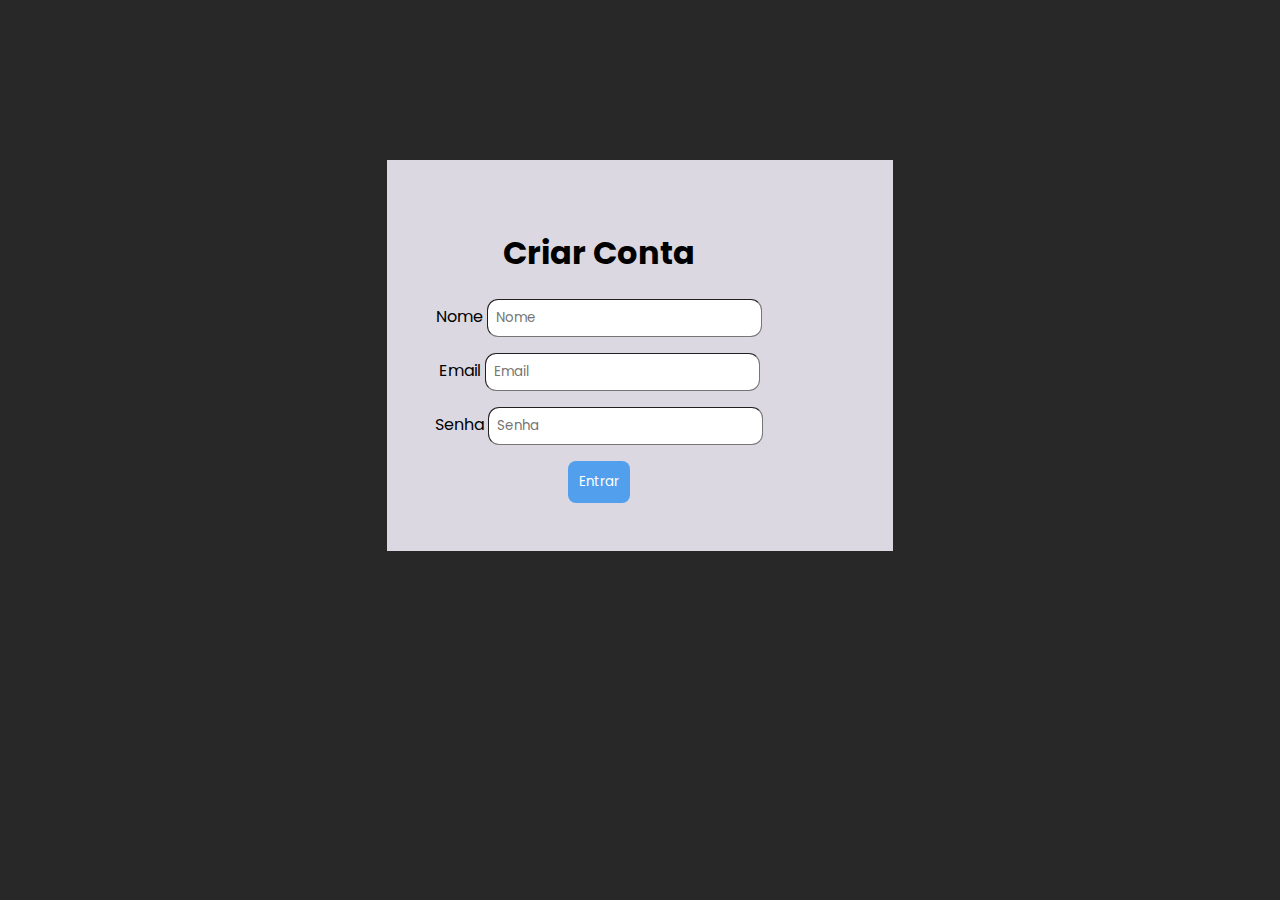
==== create.html @ 80d7472b "auth done" ====
<!doctype html>
<html lang="en">
  <head>
    <meta charset="UTF-8" />
    <meta name="viewport" content="width=device-width, initial-scale=1" />
    <title></title>
    <link href="style.css" rel="stylesheet" />
    <link rel="preconnect" href="https://fonts.googleapis.com" />
    <link rel="preconnect" href="https://fonts.gstatic.com" crossorigin />
    <link
      href="https://fonts.googleapis.com/css2?family=Berkshire+Swash&family=Poppins:ital,wght@0,100;0,200;0,300;0,400;0,500;0,600;0,700;0,800;0,900;1,100;1,200;1,300;1,400;1,500;1,600;1,700;1,800;1,900&family=Urbanist:ital,wght@0,100..900;1,100..900&display=swap"
      rel="stylesheet"
    />
    
  </head>

  <body>
        <div class="container-login">
            <form style="text-align: center;">
                <h1>Criar Conta</h1>
                <label for="nome">Nome</label>
                <input type="text" name="nome" value="" placeholder="Nome" style="margin-bottom: 1rem;">
                <br>
                <label for="email">Email</label>
                <input type="text" name="email" value="" placeholder="Email" style="margin-bottom: 1rem;">
                <br>
                <label for="senha">Senha</label>
                <input type="password" name="senha" value="" placeholder="Senha">
                <br>
                <button onclick="createAccount(event)">Entrar</button>
            </form>
        </div>
        <script src="app.js"></script>
  </body>
</html>
---- style.css ----
* {
    font-family: Poppins;
    box-sizing: border-box;
}

body {
    background-color: #282828;
}

table {
    /* font-family: Arial, Helvetica, sans-serif; */
    border-collapse: collapse;
    width: 100%;
}

table td,
table th {
    border: 1px solid #ddd;
    padding: 8px;
}

table tr {
    background-color: #f2f2f2;
}

table tr:hover {
    background-color: #ddd;
}

table th {
    padding-top: 12px;
    padding-bottom: 12px;
    text-align: left;
    background-color: #04aa6d;
    color: white;
}

button {
    padding: 0.7rem;
    border-radius: 0.5rem;
    border: none;
    transition: .3s;
    background-color: #52a0ed;
    color: white;
}

button:hover {
    transform: scale(1.07);
}

input {
    padding: 0.5rem;
    border-radius: 0.7rem;
    border-width: thin;
    outline: none;
}

.container {
    /* margin-top: 5rem; */
    background-color: #dbd8e1;
    margin: 1rem;
    padding: 2rem;
    border-radius: 1rem;
    transition: 0.3s;
}

.container:hover {
    transform: scale(1.01);
}

.global {
    display: flex;
    flex-direction: column;
    justify-content: center;
    align-content: center;
    /* align-items: center; */
}

.container-login {
    background-color: #dbd8e1;
    display: flex;
    margin: auto;
    width: 40%;
    margin-top: 10rem;
    padding: 3rem;
}

.container-login button {
    margin-top: 1rem;
}
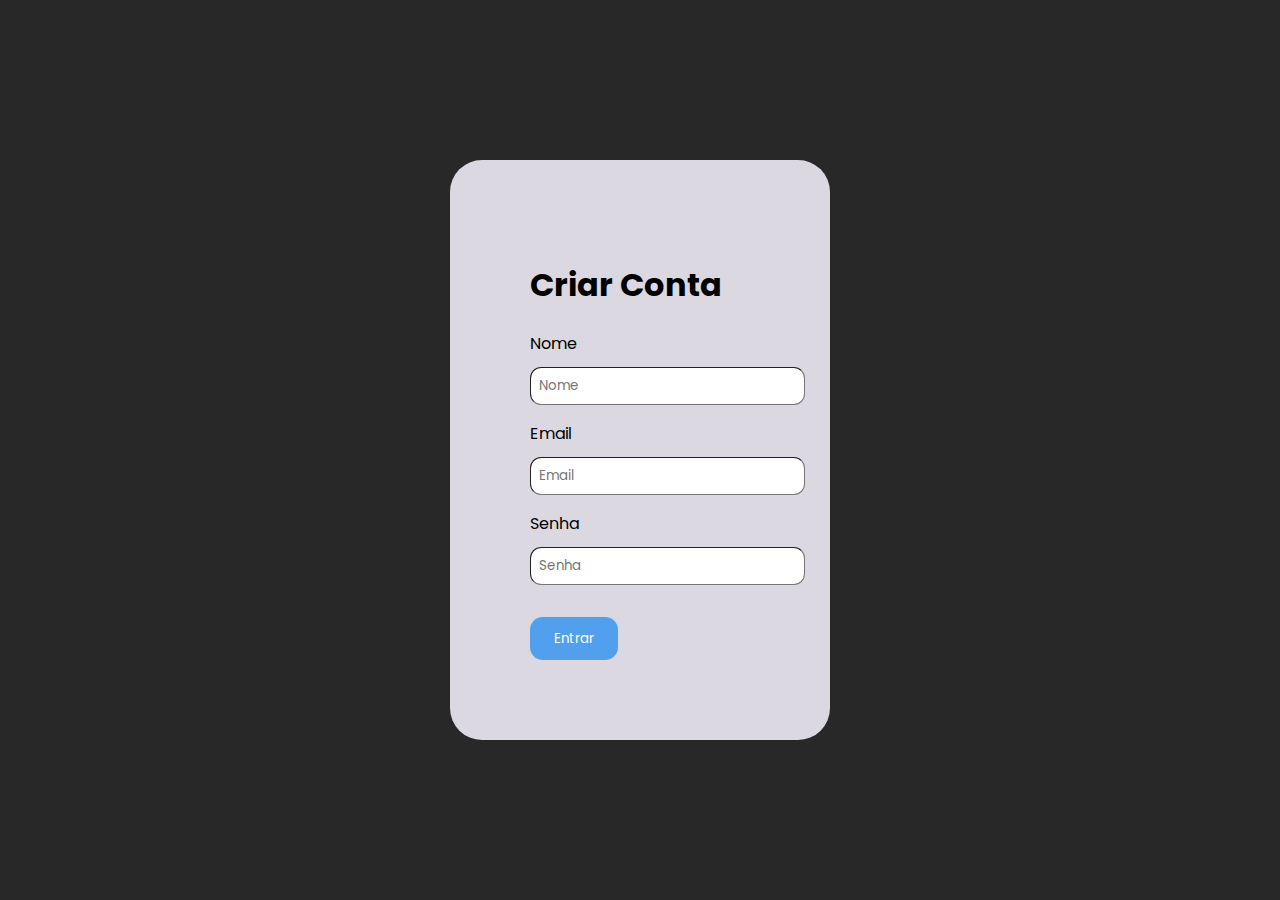
==== commit ad2c822c: "fix verifier route" ====
--- a/create.html
+++ b/create.html
@@ -11,25 +11,41 @@
       href="https://fonts.googleapis.com/css2?family=Berkshire+Swash&family=Poppins:ital,wght@0,100;0,200;0,300;0,400;0,500;0,600;0,700;0,800;0,900;1,100;1,200;1,300;1,400;1,500;1,600;1,700;1,800;1,900&family=Urbanist:ital,wght@0,100..900;1,100..900&display=swap"
       rel="stylesheet"
     />
-    
   </head>
 
   <body>
-        <div class="container-login">
-            <form style="text-align: center;">
-                <h1>Criar Conta</h1>
-                <label for="nome">Nome</label>
-                <input type="text" name="nome" value="" placeholder="Nome" style="margin-bottom: 1rem;">
-                <br>
-                <label for="email">Email</label>
-                <input type="text" name="email" value="" placeholder="Email" style="margin-bottom: 1rem;">
-                <br>
-                <label for="senha">Senha</label>
-                <input type="password" name="senha" value="" placeholder="Senha">
-                <br>
-                <button onclick="createAccount(event)">Entrar</button>
-            </form>
-        </div>
-        <script src="app.js"></script>
+    <div class="global-container">
+      <div class="container-login">
+        <form style="">
+          <h1>Criar Conta</h1>
+          <label for="nome">Nome</label>
+          <br />
+          <input
+            type="text"
+            name="nome"
+            value=""
+            placeholder="Nome"
+            style="margin-bottom: 1rem"
+          />
+          <br />
+          <label for="email">Email</label>
+          <br />
+          <input
+            type="text"
+            name="email"
+            value=""
+            placeholder="Email"
+            style="margin-bottom: 1rem"
+          />
+          <br />
+          <label for="senha">Senha</label>
+          <br />
+          <input type="password" name="senha" value="" placeholder="Senha" />
+          <br />
+          <button onclick="createAccount(event)">Entrar</button>
+        </form>
+      </div>
+    </div>
+    <script src="app.js"></script>
   </body>
 </html>
--- a/style.css
+++ b/style.css
@@ -1,90 +1,102 @@
 * {
-    font-family: Poppins;
-    box-sizing: border-box;
+  font-family: Poppins;
+  box-sizing: border-box;
 }
 
 body {
-    background-color: #282828;
+  background-color: #282828;
 }
 
 table {
-    /* font-family: Arial, Helvetica, sans-serif; */
-    border-collapse: collapse;
-    width: 100%;
+  /* font-family: Arial, Helvetica, sans-serif; */
+  border-collapse: collapse;
+  width: 100%;
 }
 
 table td,
 table th {
-    border: 1px solid #ddd;
-    padding: 8px;
+  border: 1px solid #ddd;
+  padding: 8px;
 }
 
 table tr {
-    background-color: #f2f2f2;
+  background-color: #f2f2f2;
 }
 
 table tr:hover {
-    background-color: #ddd;
+  background-color: #ddd;
 }
 
 table th {
-    padding-top: 12px;
-    padding-bottom: 12px;
-    text-align: left;
-    background-color: #04aa6d;
-    color: white;
+  padding-top: 12px;
+  padding-bottom: 12px;
+  text-align: left;
+  background-color: #04aa6d;
+  color: white;
 }
 
 button {
-    padding: 0.7rem;
-    border-radius: 0.5rem;
-    border: none;
-    transition: .3s;
-    background-color: #52a0ed;
-    color: white;
+  padding: 0.7rem;
+  padding-inline: 1.5rem;
+  border-radius: 0.8rem;
+  border: none;
+  transition: 0.3s;
+  background-color: #52a0ed;
+  color: white;
 }
 
 button:hover {
-    transform: scale(1.07);
+  transform: scale(1.07);
 }
 
 input {
-    padding: 0.5rem;
-    border-radius: 0.7rem;
-    border-width: thin;
-    outline: none;
+  padding: 0.5rem;
+  margin-block: 0.7rem;
+  border-radius: 0.7rem;
+  border-width: thin;
+  outline: none;
 }
 
 .container {
-    /* margin-top: 5rem; */
-    background-color: #dbd8e1;
-    margin: 1rem;
-    padding: 2rem;
-    border-radius: 1rem;
-    transition: 0.3s;
+  /* margin-top: 5rem; */
+  background-color: #dbd8e1;
+  margin: 1rem;
+  padding: 2rem;
+  border-radius: 1rem;
+  transition: 0.3s;
 }
 
 .container:hover {
-    transform: scale(1.01);
+  transform: scale(1.01);
 }
 
 .global {
-    display: flex;
-    flex-direction: column;
-    justify-content: center;
-    align-content: center;
-    /* align-items: center; */
+  display: flex;
+  flex-direction: column;
+  justify-content: center;
+  align-content: center;
+  /* align-items: center; */
 }
 
 .container-login {
-    background-color: #dbd8e1;
-    display: flex;
-    margin: auto;
-    width: 40%;
-    margin-top: 10rem;
-    padding: 3rem;
+  background-color: #dbd8e1;
+  width: 30%;
+  padding: 5rem;
+  display: flex;
+  border-radius: 2rem;
 }
 
 .container-login button {
-    margin-top: 1rem;
+  margin-top: 1.3rem;
 }
+
+.container-login form {
+  margin: auto;
+}
+
+.global-container {
+  display: flex;
+  align-items: center;
+  justify-content: center;
+  margin-top: 10rem;
+}
